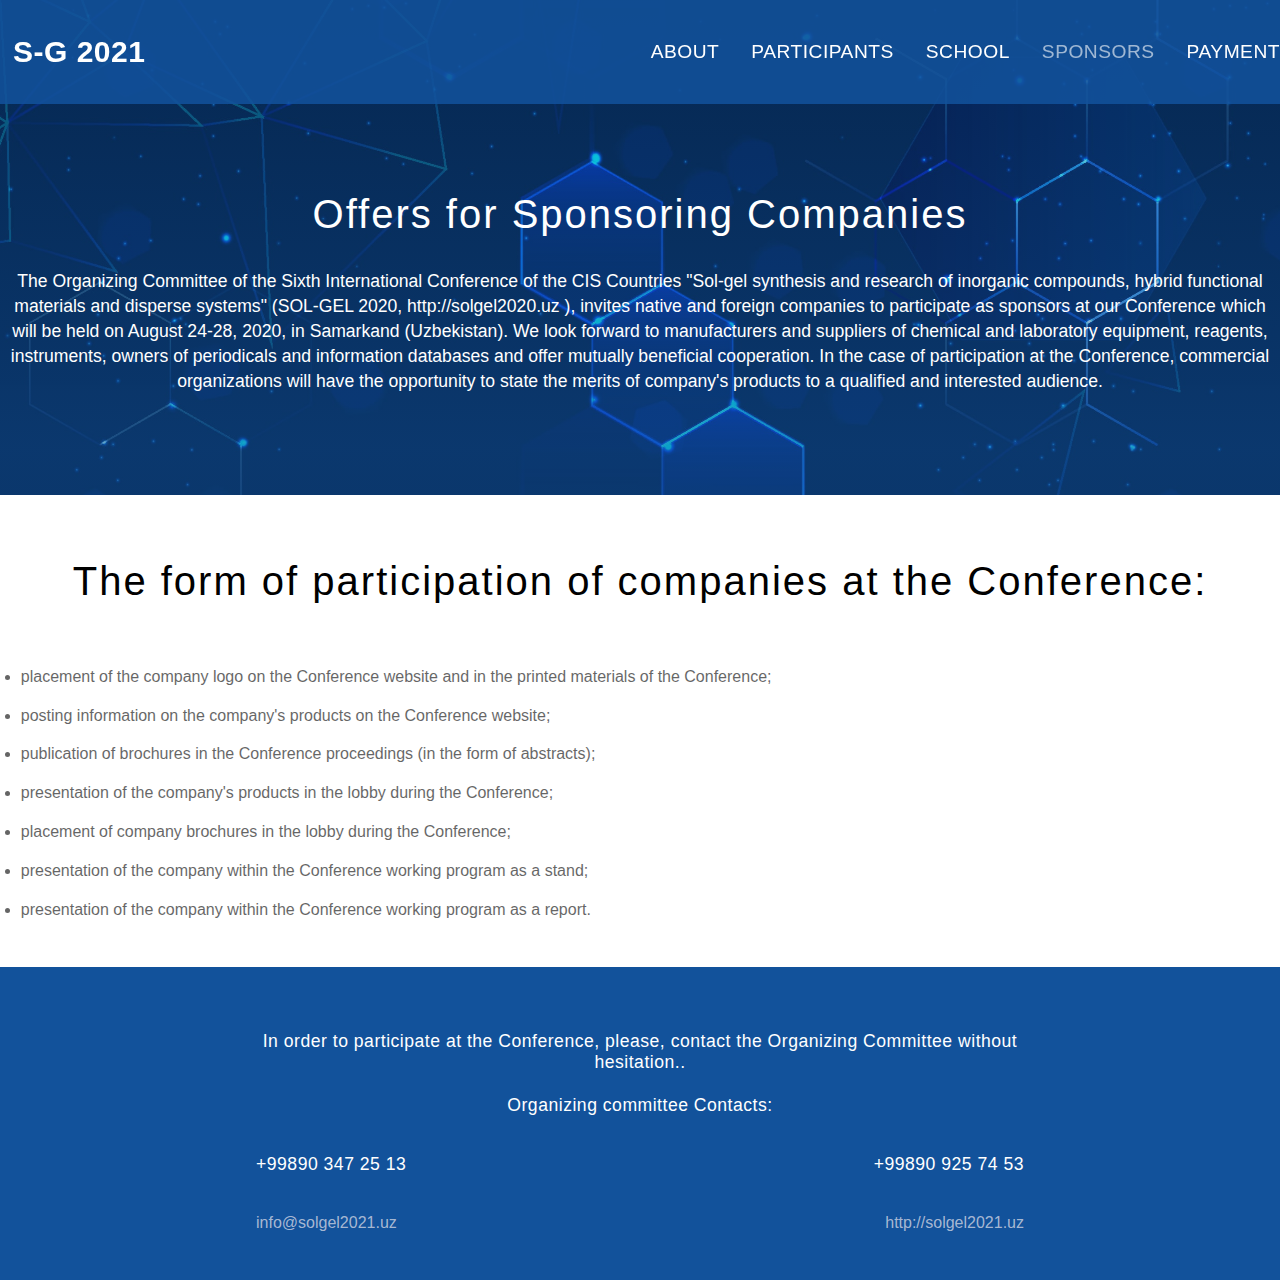
==== sponsors.html @ 0b892710 "first commit, added index and others" ====
<!DOCTYPE html>
<html lang="en">
<head>
    <meta charset="UTF-8">
    <meta http-equiv="X-UA-Compatible" content="IE=edge">
    <meta name="viewport" content="width=device-width, initial-scale=1.0">
    <link rel="stylesheet" href="https://use.fontawesome.com/releases/v5.15.4/css/all.css" integrity="sha384-DyZ88mC6Up2uqS4h/KRgHuoeGwBcD4Ng9SiP4dIRy0EXTlnuz47vAwmeGwVChigm" crossorigin="anonymous">
    <link rel="stylesheet" href="./css/sponsors.css">
    <title>SOL-GEL-2021</title>
</head>
<body>
    
    <header>
        <div id="up"></div>
        <div id="navbar">
            <div class="container">
                <div class="nav">
                    <a href="#up" id="logo">S-G 2021</a>
                    <span id="res-nav" onclick="openNav()">☰</span>
                    <div id="navbar-right">
                        <a class="navbar-a" href="index.html">ABOUT</a>
                        <a class="navbar-a" href="participants.html">PARTICIPANTS</a>
                        <a class="navbar-a" href="school.html">SCHOOL</a>
                        <a class="navbar-a active" href="#">SPONSORS</a>
                        <a class="navbar-a" href="payment.html">PAYMENT</a>
                    </div>
                    <div id="myNav" class="overlay">
                        <a href="#up" id="logo">S-G 2021</a>
                        <a  class="closebtn" onclick="closeNav()"><i class="fas fa-times"></i></a>
                        <div class="overlay-content">
                            <a class="navbar-a" href="index.html">ABOUT</a>
                            <a class="navbar-a" href="participants.html">PARTICIPANTS</a>
                            <a class="navbar-a" href="school.html">SCHOOL</a>
                            <a class="navbar-a active" href="#">SPONSORS</a>
                            <a class="navbar-a" href="payment.html">PAYMENT</a>
                        </div>
                    </div>
                </div>
            </div>
        </div>
    </header>
    
    <main>
        <div class="container">
            <div class="content">
                <h1>Offers for Sponsoring Companies</h1>
                <p>The Organizing Committee of the Sixth International Conference of the CIS Countries "Sol-gel synthesis and research of inorganic compounds, hybrid functional materials and disperse systems" (SOL-GEL 2020, http://solgel2020.uz ), invites native and foreign companies to participate as sponsors at our Conference which will be held on August 24-28, 2020, in Samarkand (Uzbekistan). We look forward to manufacturers and suppliers of chemical and laboratory equipment, reagents, instruments, owners of periodicals and information databases and offer mutually beneficial cooperation. In the case of participation at the Conference, commercial organizations will have the opportunity to state the merits of company's products to a qualified and interested audience.</p>
            </div>
        </div>
    </main>
    
    <section class="page1">
        <div class="container">
            <div class="page1-content">
                <h1>The form of participation of companies at the Conference:</h1>
                <ul class="page1-ul">
                    <li class="page1-li">
                        placement of the company logo on the Conference website and in the printed materials of the Conference;
                    </li>
                    <li class="page1-li">
                        posting information on the company's products on the Conference website;
                    </li>
                    <li class="page1-li">
                        publication of brochures in the Conference proceedings (in the form of abstracts);
                    </li>
                    <li class="page1-li">
                        presentation of the company's products in the lobby during the Conference;
                    </li>
                    <li class="page1-li">
                        placement of company brochures in the lobby during the Conference;
                    </li>
                    <li class="page1-li">
                        presentation of the company within the Conference working program as a stand;
                    </li>
                    <li class="page1-li">
                        presentation of the company within the Conference working program as a report.
                    </li>
                </ul>
            </div>
        </div>
    </section>
    
    <footer>
        <div class="container">
            <div class="foot">
                <p>In order to participate at the Conference, please, contact the Organizing Committee without hesitation..</p>
                <p>Organizing committee Contacts:</p>
                <div class="foot-a">
                    <p href="#">+99890 347 25 13</p>
                    <p href="#">+99890 925 74 53</p>
                </div>
                <div class="foot-a">
                    <a href="#">info@solgel2021.uz</a>
                    <a href="#">http://solgel2021.uz</a>
                </div>
                
            </div>
        </div>
    </footer>
    
    <script src="./js/index.js"></script>
</body>
</html>
---- css/sponsors.css ----
*{
    padding: 0;
    margin: 0;
    box-sizing: border-box;
    font-family: -apple-system, BlinkMacSystemFont, 'Segoe UI', Roboto, Oxygen, Ubuntu, Cantarell, 'Open Sans', 'Helvetica Neue', sans-serif;
    text-decoration: none;
}
html{
    scroll-behavior: smooth;
}
/* HEADER ///////////////////////////////////////////////////////////////////////////////////////////// */
.container{
    max-width: 1300px;
    margin: 0 auto;
}
#navbar {
    overflow: hidden;
    background-color: #12529bde;
    padding: 35px 0;
    transition: 0.4s;
    position: fixed;
    width: 100%;
    top: 0;
    z-index: 99;
}
#navbar a {
    float: left;
    color: #fff;
    text-align: center;
    margin-left: 2rem;
    text-decoration: none;
    font-size: 1.2rem; 
    transition: 0.4s;
    letter-spacing: 0.5px;
}
.nav{
    display: flex;
    align-items: center;
    justify-content: space-between;
}
#navbar #logo {
    margin-left: 0;
    font-size: 30px;
    font-weight: bold;
    letter-spacing: 0.5px;
    transition: 0.5s;
    color: #fff;
}
.navbar-a:hover {
    opacity: 0.6;
}
#navbar a.active {
    opacity: 0.6;
}
#navbar-right {
    float: right;
}

/* MAIN ////////////////////////////////////////// */

main{
    width: 100%;
    background-image: linear-gradient(#12529b41, #12529b8a, #12529b69), url(../img/327-min.jpg);
    background-position: center;
    background-repeat: no-repeat;
    background-size: cover;
    background-attachment: fixed;
}

.content{
    text-align: center;
    padding: 12rem 0 5rem 0;
}
.content h1{
    padding-bottom: 2rem;
    font-size: 2.5rem;
    letter-spacing: 2px;
    font-weight: inherit;
    color: #fff;
}
.content p{
    margin-bottom: 1.3rem;
    color: #fff;
    line-height: 25px;
    font-size: 1.1rem;
    font-weight: inherit;
}

/* PAGE1 ////////////////////////////////////////*/
.page1-content{
    margin: 3rem 0;
}
.page1 h1{
    margin: 4rem 0;
    font-size: 2.5rem;
    letter-spacing: 2px;
    font-weight: inherit;
    display: flex;
    justify-content: center;
}
.page1-li{
    margin: 1.3rem;
    opacity: 0.6;
}

/* FOOTER //////////////////////////*/

footer{
    background-color: #12529b;
}
.foot{
    padding: 4rem 0 3rem 0;
    width: 60%;
    margin: 0 auto;
    text-align: center;
    color: #fff;
}
.foot p{
    font-size: 1.1rem;
    letter-spacing: 0.5px;
    font-weight: inherit;
    padding-bottom: 1.4rem;
}
.foot-a{
    margin-top: 1rem;
    display: flex;
    justify-content: space-between;
}
.foot a{    
    color: #dedee7be;
    transition: 0.3s;    
}
.foot a:hover{
    color: #ffffffbe;
}

/* SIDEVAR */


#res-nav{
    display: none;
    cursor: pointer;
}
.overlay {
    height: 100%;
    width: 0;
    position: fixed;
    z-index: 1;
    top: 0;
    left: 0;
    background-color: #071d36f1;
    overflow-x: hidden;
    transition: 0.5s;
}

.overlay-content {
    position: relative;
    top: 25%;
    width: 100%;
    text-align: center;
    margin-top: 30px;
    display: flex;
    flex-direction: column;
}
.overlay a {
    padding: 8px;
    text-decoration: none;
    font-size: 36px;
    color: #818181;
    display: block;
    transition: 0.3s;
}

.overlay a:hover, .overlay a:focus {
    color: #f1f1f1;
}
#logo{
    position: sticky;
    top: 27px;
    left: 13px;
}

.overlay .closebtn {
    cursor: pointer;
    position: absolute;
    top: 20px;
    right: 45px;
    font-size: 60px;
}
.fa-times:before{
    font-size: 1.8rem;
} 



/* RESPONSIVE ******************************************************** */
@media(min-width: 0) and (max-width: 474.9px){
    #res-nav{
        font-size: 25px;
        display: block;
        color: #fff;
        font-weight: bolder;
    }
    #navbar a{
        margin: unset;       
    }
    .fa-times:before{
        font-size: 1.8rem;
    } 
    .overlay .closebtn {
        right: 15px;
        top: 33px;
    }

    .container{
        width: 90%;
        margin: 0 auto;
    }
    #navbar-right{
        display: none;
    }
    .content h1{
        font-size: 2rem;
    }
    .content p{
        font-size: 1rem;
        width: 90%;
        margin: 0 auto;
    }
    .page1 h1{
        font-size: 2rem;
        margin: 2rem 0;
    }
    .page1-li{
        margin-left: 10px;
    }
    .foot-a{
        margin: 0;
        display: block;
    }
    .foot p{
        font-size: 0.9rem;
    }
    .foot{
        width: 85%;
    }
    .foot a {
        margin: 0 8px;
    }
}

@media(min-width: 475px) and (max-width: 775.9px){
    #res-nav{
        font-size: 25px;
        display: block;
        color: #fff;
        font-weight: bolder;
    }
    #navbar a{
        margin: unset;       
    }
    .fa-times:before{
        font-size: 1.8rem;
    } 
    .overlay .closebtn {
        right: 15px;
        top: 33px;
    }

    .container{
        width: 90%;
        margin: 0 auto;
    }
    #navbar-right{
        display: none;
    }
    .foot a {
        margin: 0 10px;
    }
    .foot-a{
        margin: 0;
        display: block;
    }
}
@media(min-width: 776px) and (max-width: 989.9px){
    #res-nav{
        font-size: 25px;
        display: block;
        color: #fff;
        font-weight: bolder;
    }
    #navbar a{
        margin: unset;       
    }
    .fa-times:before{
        font-size: 1.8rem;
    } 
    .overlay .closebtn {
        right: 15px;
        top: 33px;
    }

    .container{
        width: 90%;
        margin: 0 auto;
    }
    #navbar-right{
        display: none;
    }
}

@media(min-width: 990px) and (max-width: 1200px){
    .fa-times:before{
        font-size: 1.8rem;
    }
    
    .container{
        width: 90%;
        margin: 0 auto;
    }
}
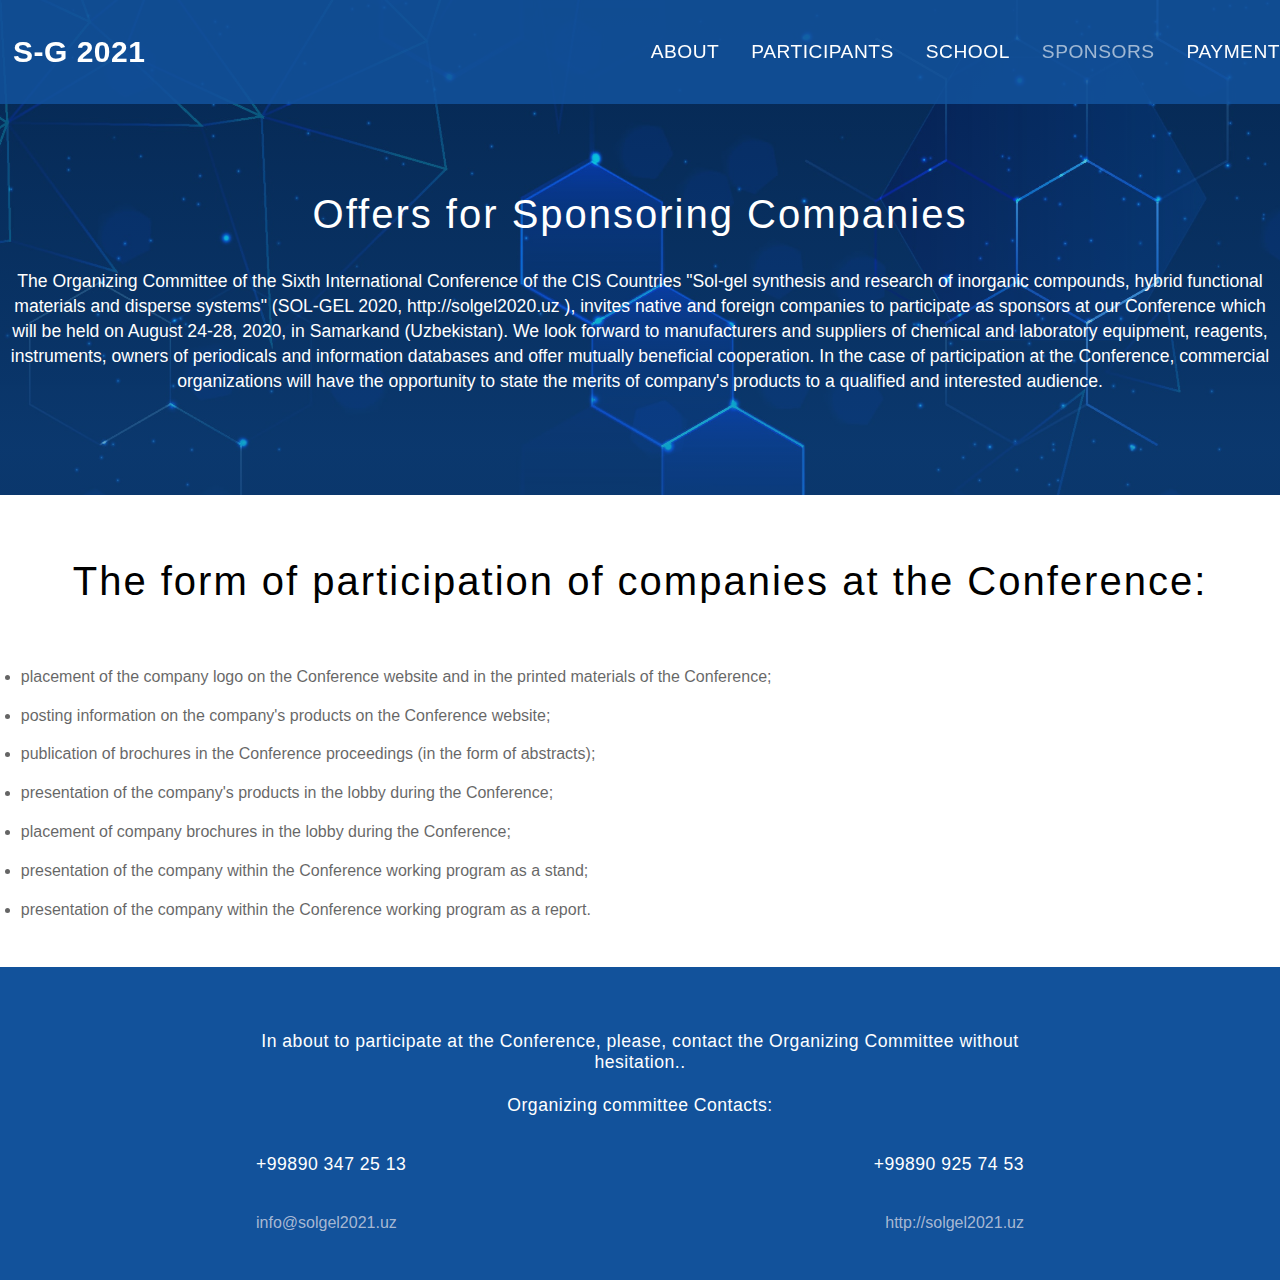
==== commit f71fbe16: "Update sponsors.html" ====
--- a/sponsors.html
+++ b/sponsors.html
@@ -83,7 +83,7 @@
     <footer>
         <div class="container">
             <div class="foot">
-                <p>In order to participate at the Conference, please, contact the Organizing Committee without hesitation..</p>
+                <p>In about to participate at the Conference, please, contact the Organizing Committee without hesitation..</p>
                 <p>Organizing committee Contacts:</p>
                 <div class="foot-a">
                     <p href="#">+99890 347 25 13</p>
@@ -100,4 +100,4 @@
     
     <script src="./js/index.js"></script>
 </body>
-</html>+</html>
